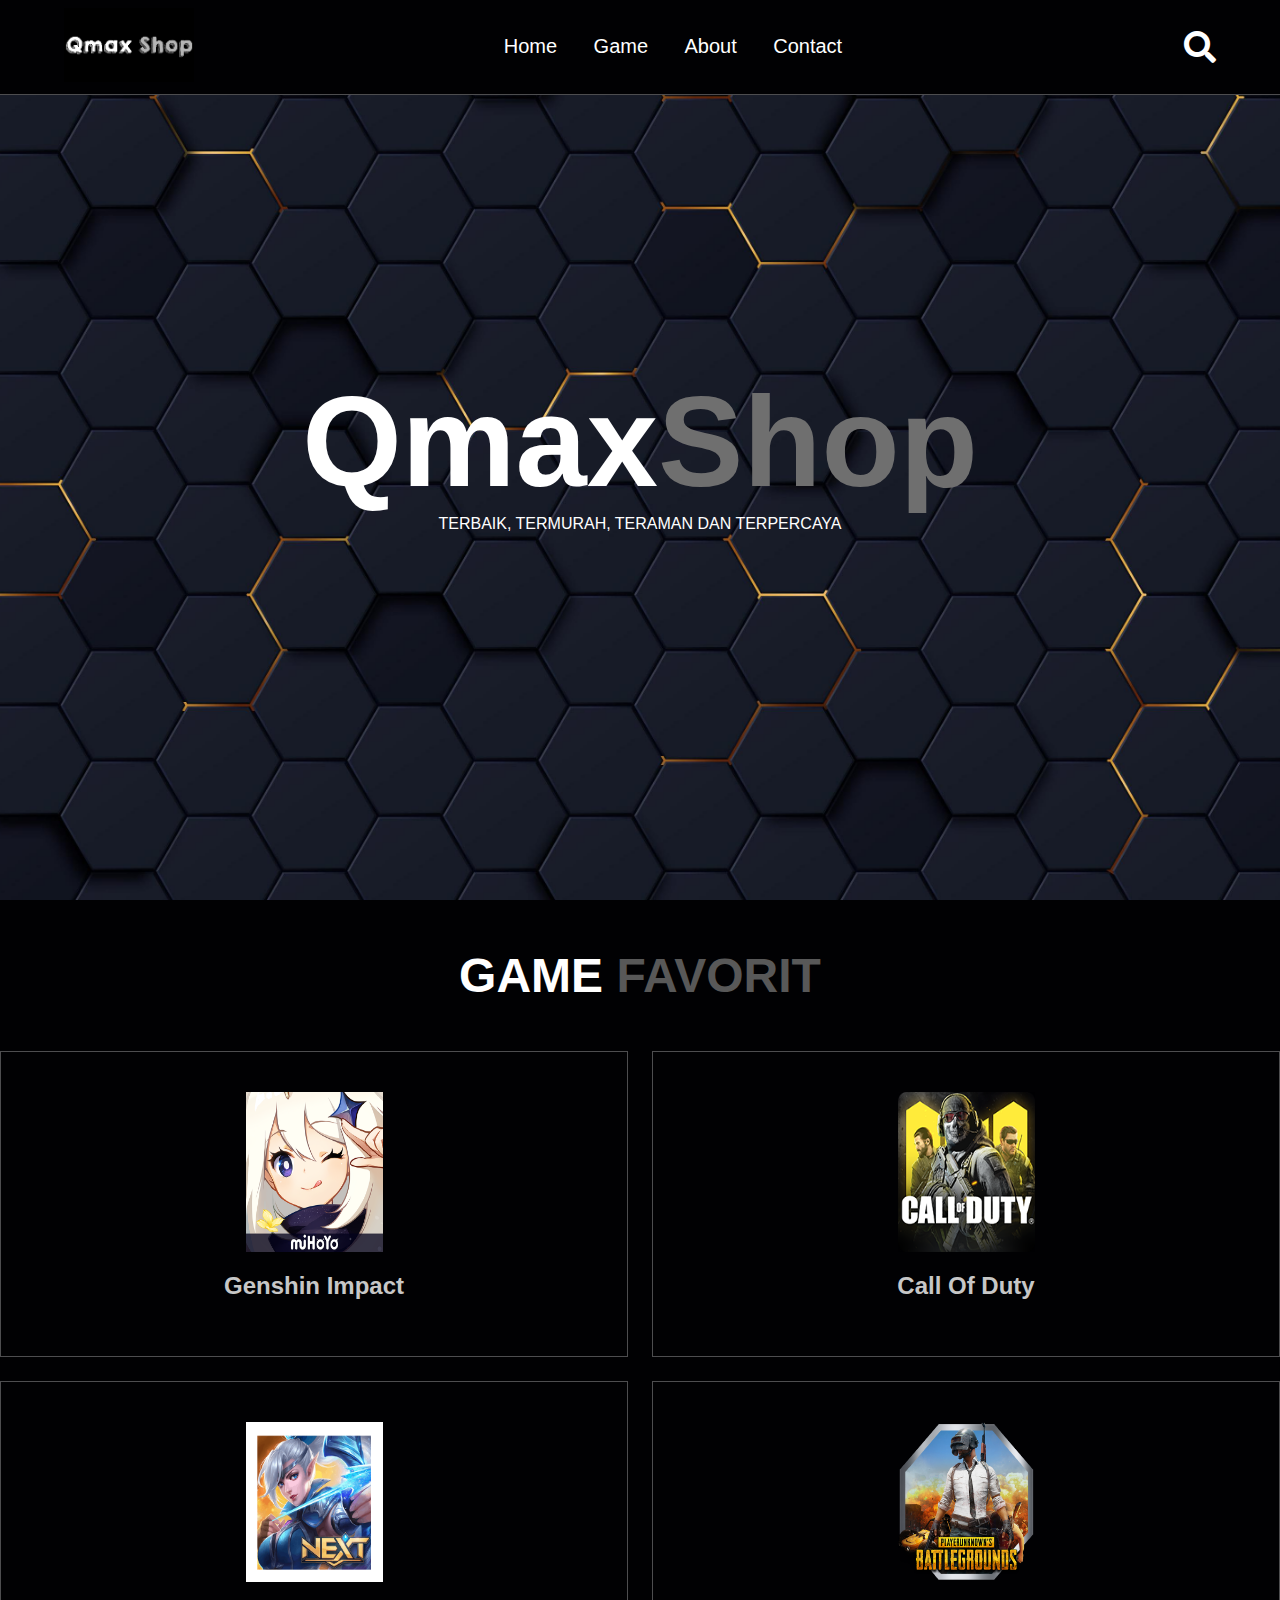
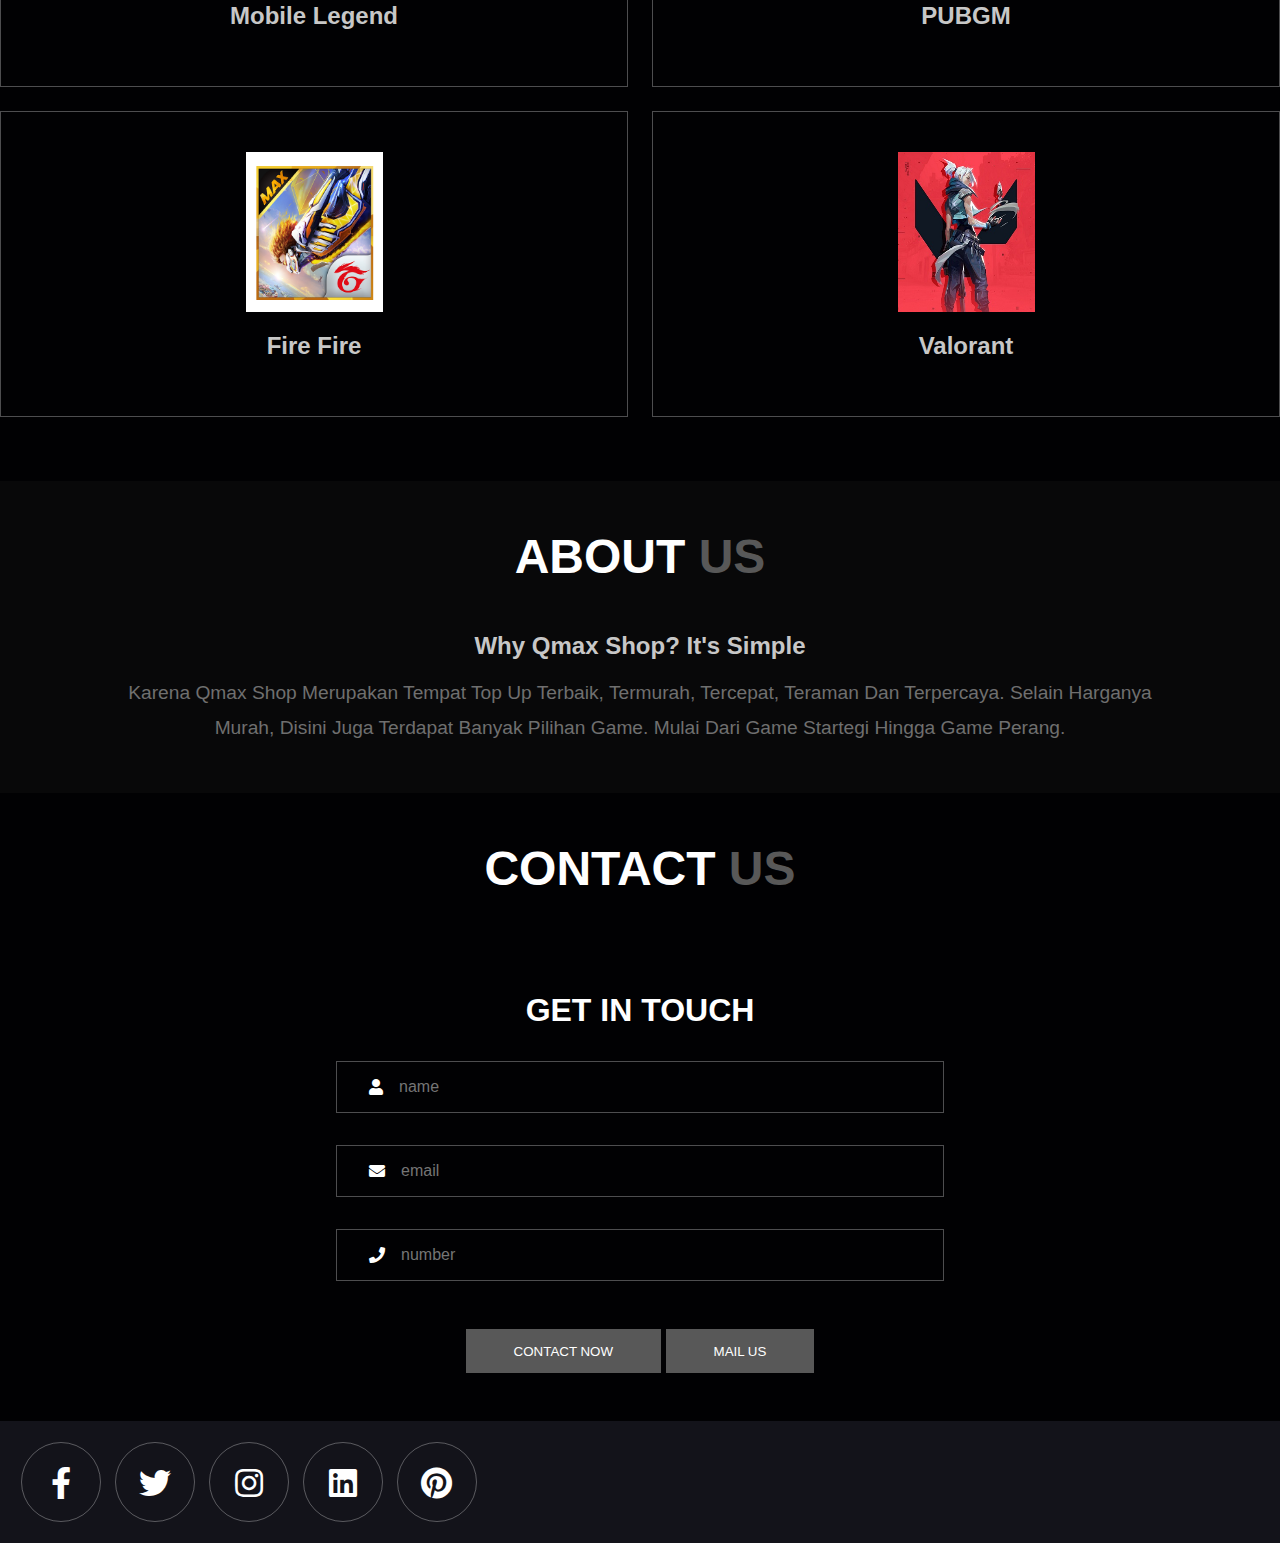
==== index.html @ f4d8699d "new" ====
<!DOCTYPE html>
<html lang="en">
<head>
    <meta charset="UTF-8">
    <meta http-equiv="X-UA-Compatible" content="IE=edge">
    <meta name="viewport" content="width=device-width, initial-scale=1.0">
    <title>Qmax Shop</title>
    <link rel="stylesheet" href="https://cdnjs.cloudflare.com/ajax/libs/font-awesome/5.15.4/css/all.min.css">
    <link rel="stylesheet" href="css/style.css">
    <link rel="shorcut icon" href="img/favicon.jpg">
</head>
<body>
 
<header class="header">
        <a href="index.html" class="logo">
            <img src="img/logo.jpg" width="130px" alt="">
        </a>
        <nav class="navbar">
            <a href="#home">Home</a>
            <a href="#game">Game</a>
            <a href="#about">About</a>
            <a href="#contact">Contact</a>
        </nav>
        <div class="icons">
           <div class="fas fa-search" id="search-btn"></div>
           <div class="fas fa-bars" id="menu-btn"></div>
        </div>
        <div class="search-form">
            <input type="search" id="search-box" placeholder="cari game disini....">
            <label for="search-box" class="fas fa-search"></label>
        </div>
       
</header>

<section class="home" id="home">
    <div class="content">
        <h3><a href="index.html">Qmax<span>Shop</span></a></h3>
        <p>TERBAIK, TERMURAH, TERAMAN DAN TERPERCAYA</p>
    </div>
</section>
<section class="game" id="game">
    <h1 class="heading">GAME <span>FAVORIT</span></h1>
        <div class="box-container">
            <div class="box">
                <img src="img/gi.png" width="137px"alt="">
                <h3>Genshin Impact</h3>
            </div>
        
            <div class="box">
                <img src="img/codm.png" width="137px" alt="">
                <h3>Call Of Duty</h3>
            </div>

            <div class="box">
                <img src="img/ml.png" width="137px"alt="">
                <h3>Mobile Legend</h3>
            </div>

            <div class="box">
                <img src="img/pubg.png" width="137px"alt="">
                <h3>PUBGM</h3>
            </div>

            <div class="box">
                <img src="img/ff.png" width="137px"alt="">
                <h3>Fire Fire</h3>
            </div>

            <div class="box">
                <img src="img/valorant.jpg" width="137px"alt="">
                <h3>Valorant</h3>
            </div>
        </div>
</section>
<section class="about" id="about">
    <h1 class="heading">about<span> us</span></h1>
    <div class="content">
        <h3>Why Qmax Shop? it's Simple</h3>
        <center>
            <p>Karena Qmax Shop merupakan tempat top up terbaik, termurah, tercepat, teraman dan terpercaya. Selain harganya murah, disini juga terdapat banyak pilihan game. Mulai dari game startegi hingga game perang.</p>
        </center>
    </div>
</section>
<section class="contact" id="contact">
<h1 class="heading">contact <span>us</span></h1>
    <div class="row">
        <form action="">
            <h3>get in touch</h3>
            <div class="inputBox">
                <span class="fas fa-user"></span>
                <input type="text" placeholder="name">
            </div>
            <div class="inputBox">
                <span class="fas fa-envelope"></span>
                <input type="email" placeholder="email">
            </div>
            <div class="inputBox">
                <span class="fas fa-phone"></span>
                <input type="phone" placeholder="number">
            </div>
                <button type="submit" class="btn">Contact now</button> <button type="submit" class="btn"><a class="hubungi" href="mailto:ujicobaaja11@gmail.com">Mail Us</a></button>
        </form>
    </div>
</section>        
<section class="footer">
    <div class="share">
        <a href="https://www.tiktok.com/@gunzzxxx?fromUrl=%2Fgunzzxxx&lang=id-ID" target="_blank" class="fab fa-facebook-f"></a>
        <a href="https://www.tiktok.com/@gunzzxxx?fromUrl=%2Fgunzzxxx&lang=id-ID" target="_blank" class="fab fa-twitter"></a>
        <a href="https://www.tiktok.com/@gunzzxxx?fromUrl=%2Fgunzzxxx&lang=id-ID" target="_blank" class="fab fa-instagram"></a>
        <a href="https://www.tiktok.com/@gunzzxxx?fromUrl=%2Fgunzzxxx&lang=id-ID" target="_blank" class="fab fa-linkedin"></a>
        <a href="https://www.tiktok.com/@gunzzxxx?fromUrl=%2Fgunzzxxx&lang=id-ID" target="_blank" class="fab fa-pinterest"></a>
    </div>
</section>  
<script src="script/script.js"></script>

</body>
</html>
---- css/style.css ----
:root{
    --main-colour: rgba(132, 132, 132) ;
    --black:#13131a;
    --bg:#010103;
    --border:.1rem solid rgba(255,255,255,.3);
}
*{
    font-family: Arial, Helvetica, sans-serif;
    margin: 0; padding: 0;
    box-sizing: border-box;
    outline: none; border: none;
    text-decoration: none;
    text-transform: capitalize;
    transition: linear;
}
html{
    font-size: 62,5%;
    overflow-x: hidden;
    scroll-padding-top: 9rem;
    scroll-behavior: smooth;
}
html::-webkit-scrollbar{
    width: .8rem;
}
html::-webkit-scrollbar-track{
    background: transparent;
}
html::-webkit-scrollbar-thumb{
    background: #fff;
    border-radius: 5rem;
}
body{
    background: var(--bg);
}
.heading{
    text-align: center;
    color:#fff;
    text-transform: uppercase;
    padding-bottom: 3rem;
    padding-top: 3rem;
    font-size: 3rem;
}
.heading span{
    color: #585858;
    text-transform: uppercase; 
}

.logo:hover{
    transform: scale(1.2);
}
.header{
    background: var(--bg);
    display: flex;
    align-items: center;
    justify-content: space-between;
    padding: .5rem 5%;
    border-bottom: var(--border);
    position: fixed;
    top: 0; left: 0; right: 0;
    z-index: 1000;
}
.header .navbar a{
    margin: 0 1rem;
    font-size: 15pt;
    color: #fff;
}
.header .navbar a:hover{
    color: rgb(132, 132, 132);
    border-bottom: .1rem solid rgb(132, 132, 132);
}

.header .icons div{
    color: #fff;
    cursor: pointer;
    font-size: 2rem;
    margin-left: 2rem;
}
.header .icons div:hover{
    color: rgb(132, 132, 132);
}




#menu-btn{
    display: none;
}
.header .search-form{
    position: absolute;
    top: 110%; right: 1%;
    width: 20rem;
    height: 2rem;
    display: flex;
    align-items: center;
    transform: scaleY(0);
    transform-origin: top;
}
.header .search-form.active{
    transform: scaleY(1);
}
.header .search-form input{
    height: 100%;
    width: 100%;
    font-size: 1rem;
    color: #585858;
    padding: 1rem;
    text-transform: none;
}
.header .search-form label{
    cursor: pointer;
    font-size: 1rem;
    margin-left: 1rem;
    color: #ffffff;
    background: #161616;
}
.header .search-form label:hover{
    color: rgb(132, 132, 132);
}

.home{
    background-position:left;
    justify-content: center;
    text-align: center;
}
.home{
    min-height: 100vh;
     display: flex;
     align-items: center;
     background: url(../img/bg.jpg) no-repeat;
     background-size: cover;
     background-position: center;
 }
 .home .content{
     max-width: 60rem;
    }
 .home .content h3{
     font-size: 8rem;
     color: #ffffff;
     text-transform: uppercase;
 }
 .home .content h3 a{
    /*text-decoration: none;*/
    color: #fff;
 }
 .home .content h3 a span{
     color: #6f6f6f;
    }
    .home .content p{
    font-size: 1rem;
    color: #ffffff;
 }
 .game{
     padding-bottom: 4rem;
    }
 .game .box-container{
     display: grid;
    grid-template-columns: repeat(auto-fit, minmax( 30rem, 1fr));
    gap: 1.5rem;
}
.game .box-container .box{
    padding: 2.5rem;
    text-align: center;
    border: var(--border);
}
.game .box-container .box img{
    height: 10rem;
}
.game .box-container .box h3{
    color: #c7c7c7;
    font-size: 1.5rem;
    padding: 1rem 0;
}
.game .box-container .box:hover{
    background: #292929;
}
.game .box-container .box:hover img{
    transform: scale(1.2);
}
.about{
    background: #0e0d0d9a;
    padding-bottom: 2rem;
}
.about .content{/*
    display: flex;
    flex-direction: row;
    justify-content: center;*/
}
.about .content h3{
    font-size: 1.5rem;
    color: #c7c7c7;
    text-align: center;
}
.about .content p{
    width: 80%;
    font-size: 1.2rem;
    color: #6f6f6f;
    text-align: center;
    padding: 1rem 0;
    line-height: 1.8;
}

.contact .row{
    display: flex;
    background: var(--bg);
    flex-wrap: wrap;
    gap: 1rem;
}

.contact .row form {
    flex: 1 1 45rem;
    padding: 3rem 2rem;
    text-align: center;
}
.contact .row form h3{
    text-transform: uppercase;
    font-size: 2rem ;
    color:#fff;
    align-items: center;
}

.contact .row form .inputBox{
    display: flex;
    align-items: center;
    margin-left:25%;
    margin-top: 2rem;
    margin-bottom: 2rem;
    background: #ff000000;
    border: var(--border);
    width: 50%;
}
.contact .row form .inputBox span{
    color: #fff;
    font-size: 1rem;
    padding-left: 2rem;
}
.contact .row form .inputBox input{
    width: 100%;
    padding: 1rem;
    font-size: 1rem;
    color: #fff;
    text-transform: none;
    background: none;
}
.btn{
    margin-top: 1rem;
    display: inline-block;
    padding: .9rem 3rem;
    font-size: 1.7;
    color: #fff;
    background: #585858;
    cursor: pointer;
    text-transform: uppercase;
    box-sizing: border-box;
}
.btn:hover{
    letter-spacing: .1rem  ;
    box-sizing: border-box;
}
.hubungi{
    text-decoration: none;
    color: #fff;
    display: inline-block;
    font-size: 1.7;
    text-transform: uppercase;
}
.footer{
    background: var(--black);
}

.footer .share{
    padding: 1rem;
}
.footer .share a{
    height: 5rem;
    width: 5rem;
    line-height: 5rem;
    font-size: 2rem;
    color: #fff;
    border: var(--border);
    margin: .3rem;
    text-align: center;
    border-radius: 50%;
    
}
.footer .links{
    display: flex;
    justify-content: center;
    flex-wrap: wrap;
    padding: 2rem 0;
    gap: 1rem;
    
}
.footer .share a:hover{
    color: #606060;}













    @media (max-width: 991px){
        html{
            font-size: 70%;
        }
        .header{
            padding: 1.5rem 2rem;
        }
    }
    
    @media (max-width: 900px){
       #menu-btn{
           display: inline-block;
       }
       .header .navbar{
           position: absolute;
           top: 100%; right:-100%;
           background: rgb(47, 47, 47);
           width: 15rem;
           height: calc(100vh - 9.5rem);
       }
       .header .navbar.active{
           right: 0 ;
       }
        .header .navbar a{
            color: #ffffff;
            display: block;
            margin: 1rem;
            padding: 2rem;
            font-size: 1.5rem;
       }
    }
    @media (max-width: 900px){
        #search-btn{
            display: inline-block;
        }
        .header .search-form{
            width: 25rem;
            height: 3rem;
        }
        .header .search-form label{
            font-size: 2rem;
            background-color: transparent ;
        }
     }
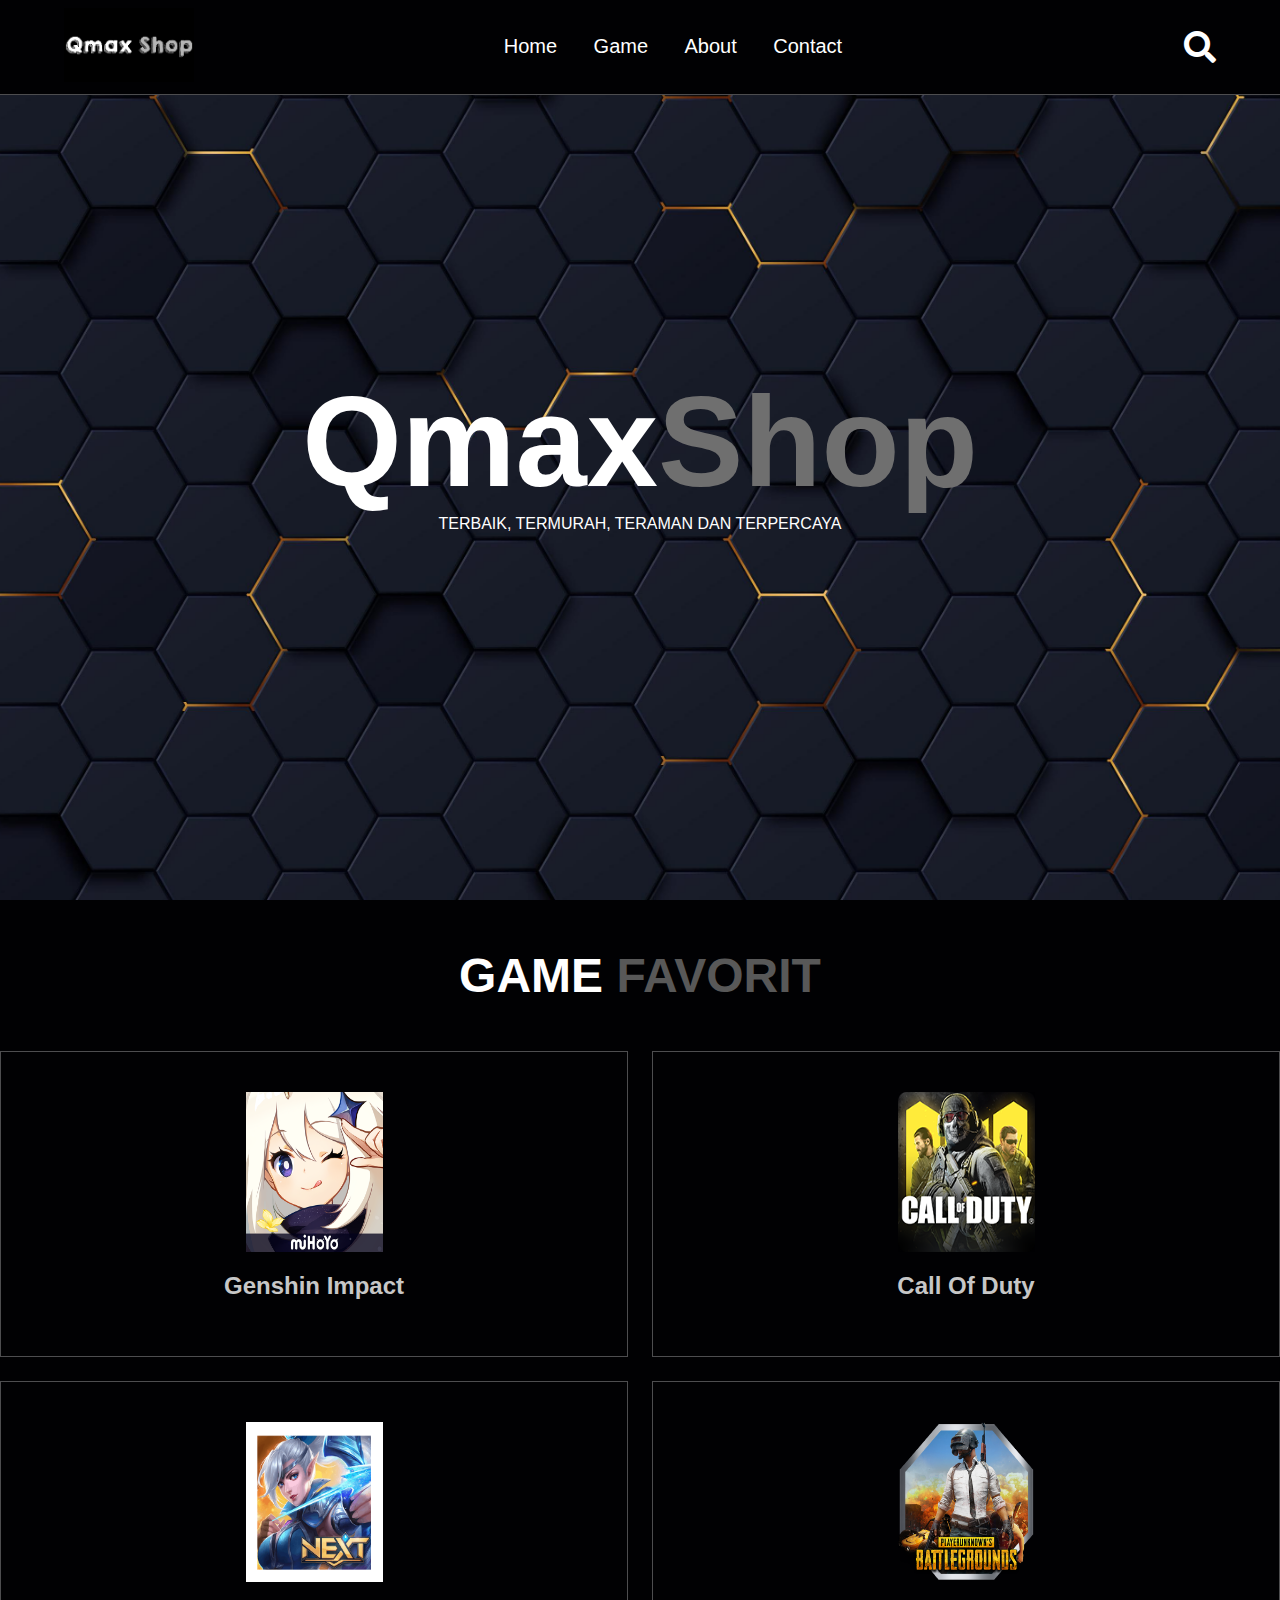
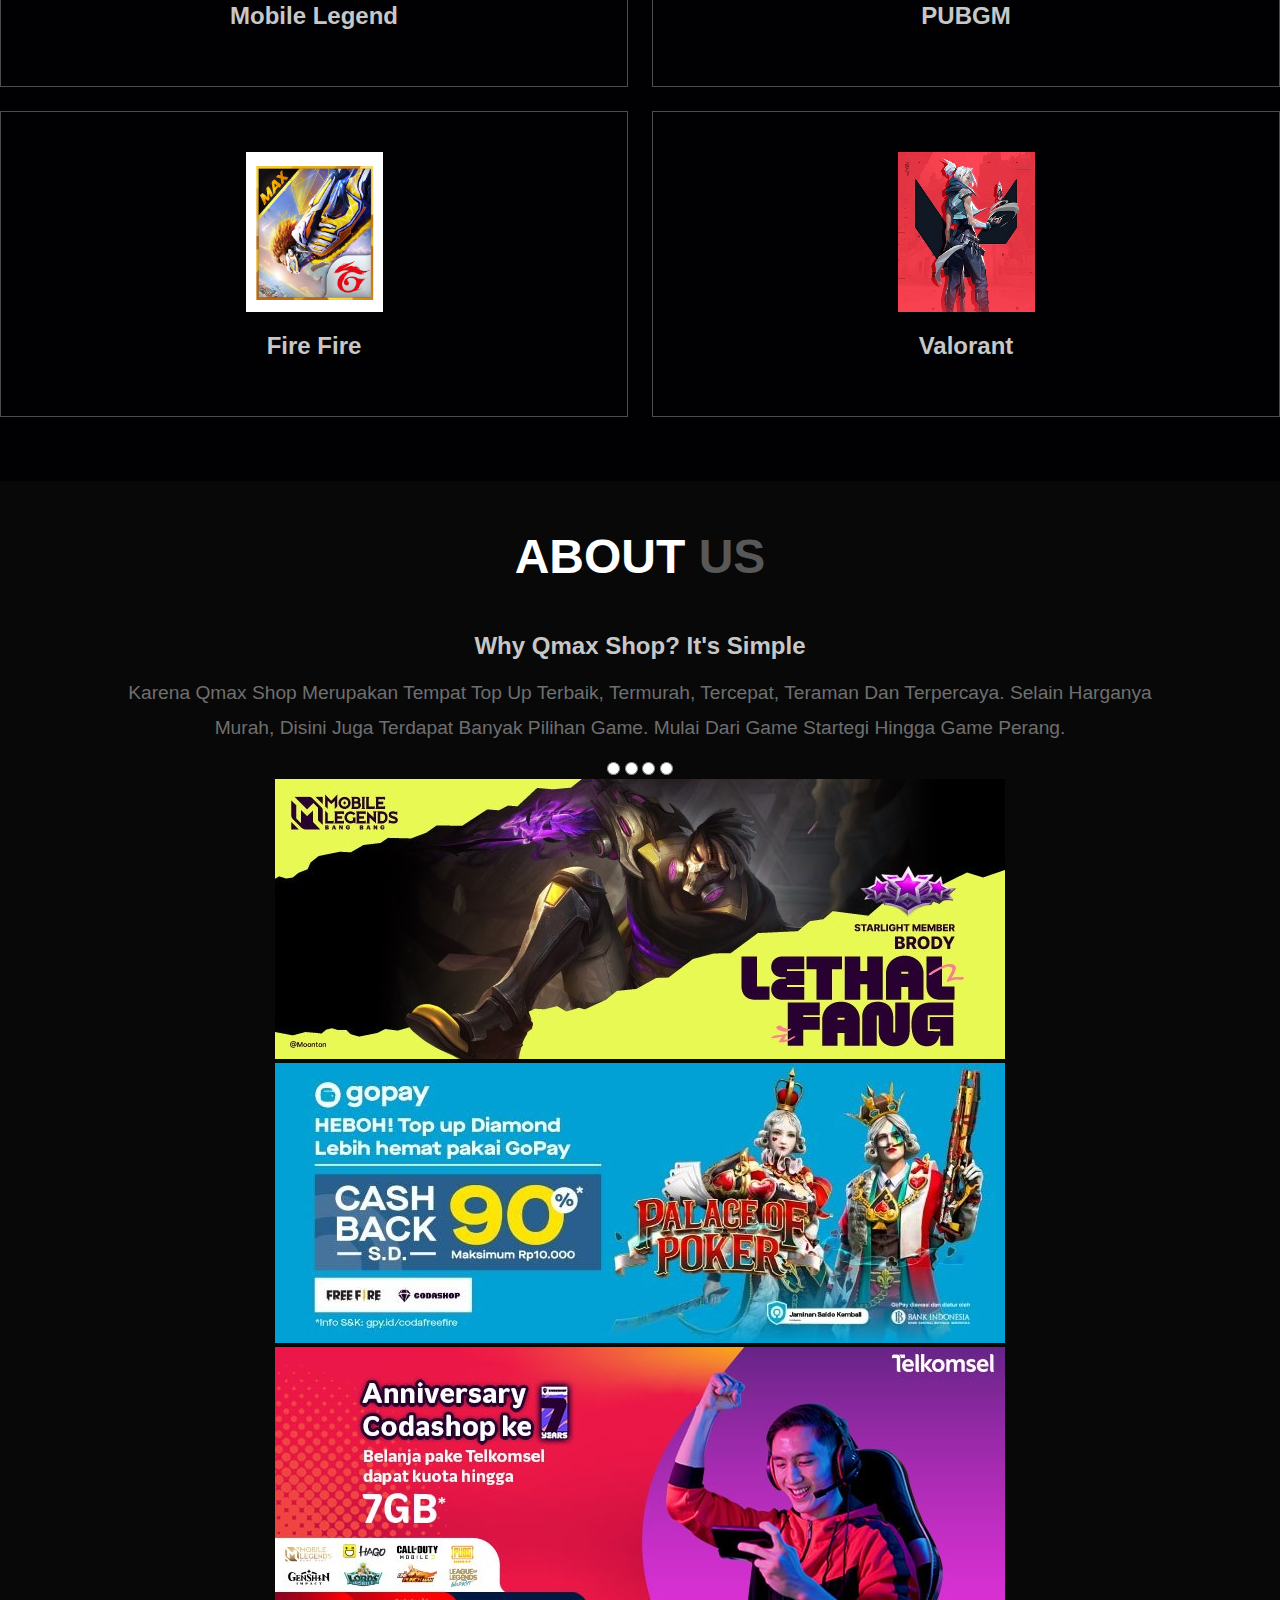
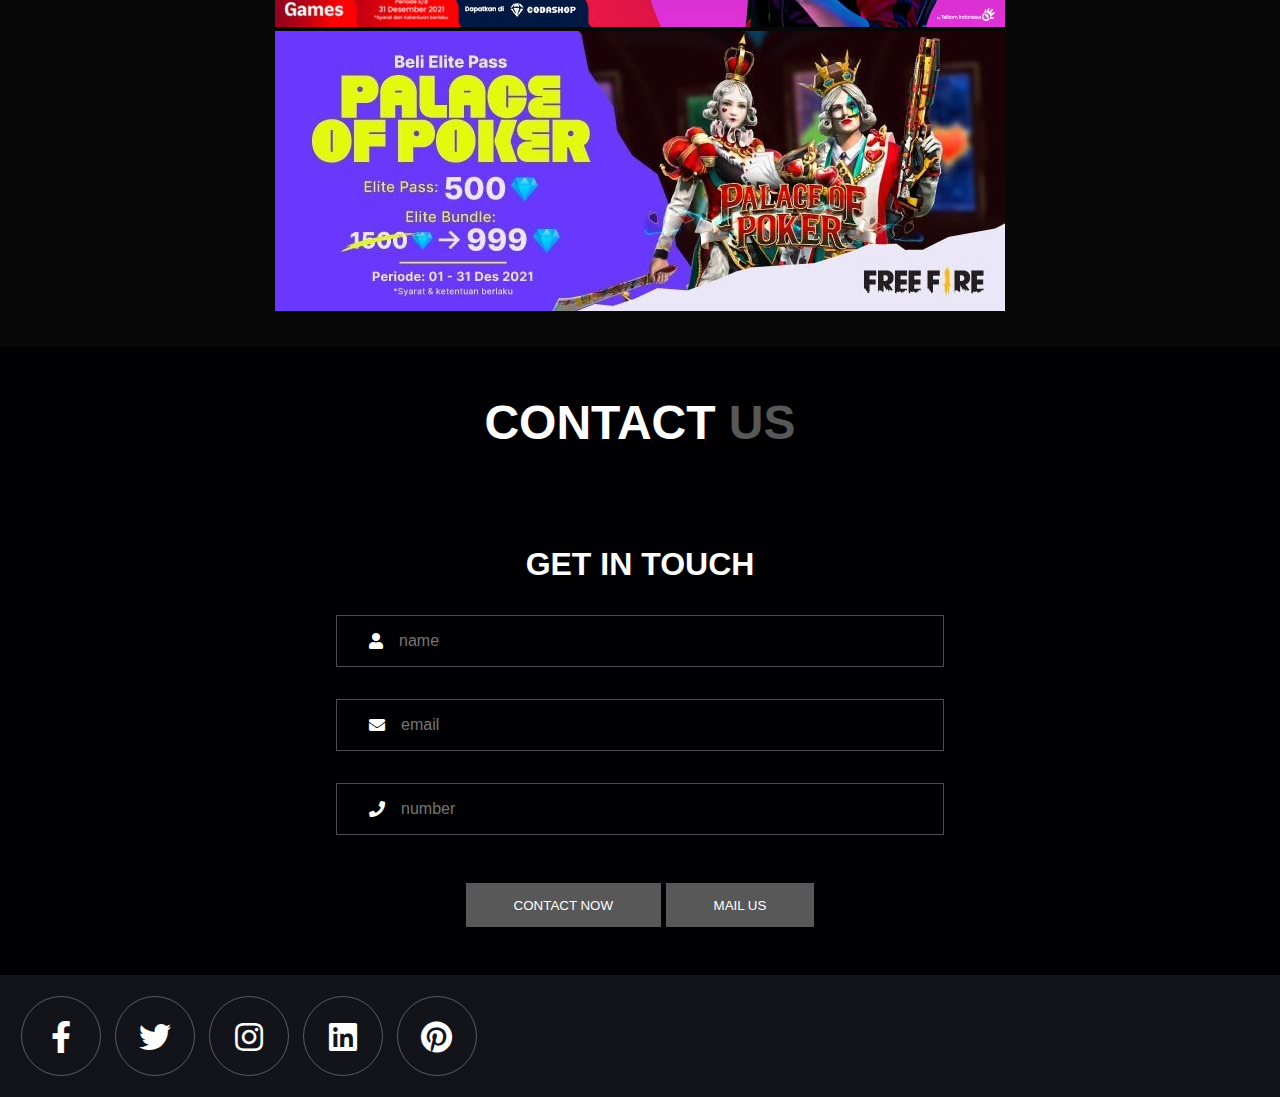
==== commit 8ced8ca3: "slide" ====
--- a/index.html
+++ b/index.html
@@ -80,6 +80,51 @@
             <p>Karena Qmax Shop merupakan tempat top up terbaik, termurah, tercepat, teraman dan terpercaya. Selain harganya murah, disini juga terdapat banyak pilihan game. Mulai dari game startegi hingga game perang.</p>
         </center>
     </div>
+    <center>
+        <div class="slider">
+            <div class="slides">
+                <!-- tomvol slide -->
+                <input type="radio" name="radio" id="radio1">
+                <input type="radio" name="radio" id="radio2">
+                <input type="radio" name="radio" id="radio3">
+                <input type="radio" name="radio" id="radio4">
+                <!-- akhir tombol slide -->
+
+                <!-- gambar slide -->
+                <div class="slide first">
+                    <img src="img/1.jpeg" alt="">
+                </div>
+                <div class="slide">
+                    <img src="img/2.jpeg" alt="">
+                </div>
+                <div class="slide">
+                    <img src="img/3.jpeg" alt="">
+                </div>
+                <div class="slide">
+                    <img src="img/4.jpeg" alt="">
+                </div>
+                <!-- akhir gambar slide -->
+
+                <!-- otomatis -->
+                <div class="auto">
+                    <div class="auto-btn1"></div>
+                    <div class="auto-btn2"></div>
+                    <div class="auto-btn3"></div>
+                    <div class="auto-btn4"></div>
+                </div>
+                <!-- akhir otomatis -->
+            </div>
+
+            <!-- tombol manual -->
+            <div class="manual">
+                <label for="radio1" class="manual-btn"></label>
+                <label for="radio2" class="manual-btn"></label>
+                <label for="radio3" class="manual-btn"></label>
+                <label for="radio4" class="manual-btn"></label>
+            </div>
+            <!-- akhit tombol manual -->
+        </div>
+    </center>
 </section>
 <section class="contact" id="contact">
 <h1 class="heading">contact <span>us</span></h1>
